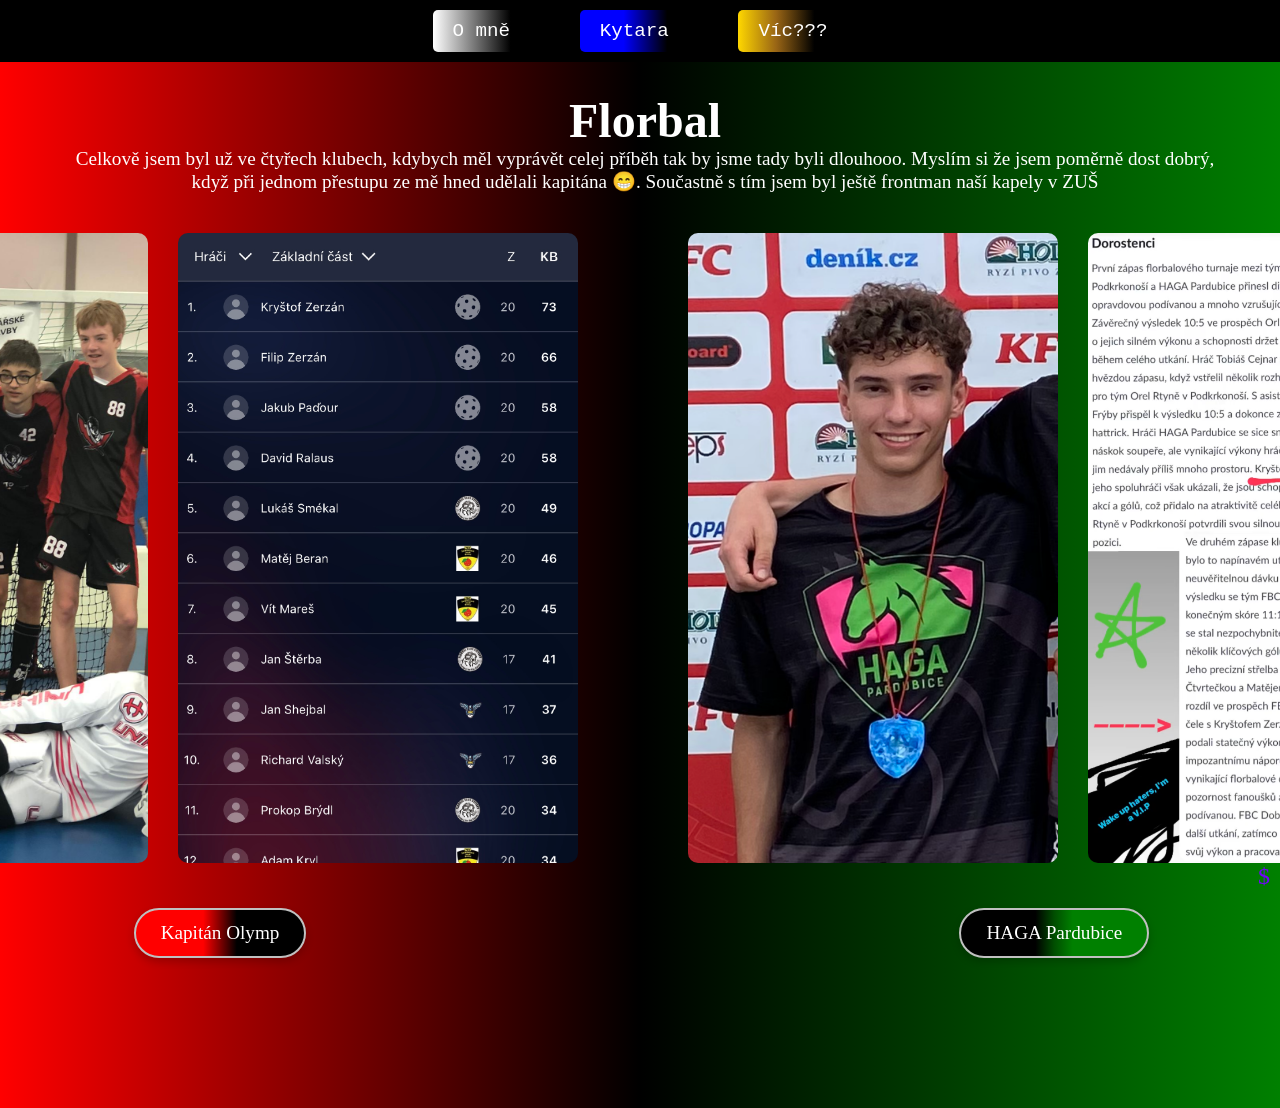
==== Florbal.html @ 15d73661 "Initial commit" ====
<!DOCTYPE html>
<html lang="cs">
<head>
    <meta charset="UTF-8">
    <meta name="viewport" content="width=device-width, initial-scale=1.0">
    <title>Florbal</title>
    <link rel="stylesheet" href="page.css">
</head>
<body id="florbal">
    <header>
        <nav>
            <ul>
                <li><a href="Kryštof.html" class="omne">O mně</a></li>
                <li><a href="Kytara.html" class="kytara">Kytara</a></li>
                <li><a href="SS.html" class="tyrkys">Víc???</a></li>
                <a href="Main.html" class="corner-link" style="color:  rgb(115, 0, 255);">$</a>
            </ul>
        </nav>
    </header>

    <div class="content">
        <h1 style="font-family: 'Times New Roman', Times, serif; text-align: center;">Florbal</h1>
        <p style="font-family: 'Times New Roman', Times, serif; text-align: center;">Celkově jsem byl už ve čtyřech klubech, kdybych měl vyprávět celej příběh tak by jsme tady byli dlouhooo.
             Myslím si že jsem poměrně dost dobrý, když při jednom přestupu ze mě hned udělali kapitána 😁.
             Součastně s tím jsem byl ještě frontman naší kapely v ZUŠ</p>
        <div class="photos">
            <img src="Obrázky/1. misto.JPEG" alt="Florbal Fotka 1">
            <img src="Obrázky/body.JPEG" alt="Florbal Fotka 2">
            <img src="Obrázky/sfl.PNG" alt="Florbal Fotka 3">
            <img src="Obrázky/clanek haga.PNG" alt="Florbal Fotka 4">
        </div>
        <div class="links">
            <a href="https://www.olympvychod.cz/l/zastavi-nekdo-starsi-zaky-v-jejich-serii-neporazitelnosti/" class="red-link" target="_blank">Kapitán Olymp</a>
            <a href="https://www.hagapardubice.cz/" class="green-link" target="_blank">HAGA Pardubice</a>
        </div>
    </div>
</body>
</html>
---- page.css ----
* {
    margin: 0;
    padding: 0;
    box-sizing: border-box;
}

body {
    font-family: 'Courier New', Courier, monospace;
    display: flex;
    justify-content: center;
    align-items: center;
    height: 100vh;
    margin-top: 60px;
    color: white;
}

header {
    width: 100%;
    position: fixed;
    top: 0;
    background-color: black;
    padding: 20px 0;
    text-align: center;
    z-index: 10;
}

nav ul {
    list-style: none;
}

nav ul li {
    display: inline;
    margin: 0 20px;
}

nav ul li a {
    color: white;
    text-decoration: none;
    font-size: 1.2em;
    padding: 10px 20px;
    border-radius: 5px;
    transition: background-color 0.3s ease, color 0.3s ease;
}

/* Odkazy s původními přechody */
nav ul li a.omne {
    background: linear-gradient(to right, white,grey, black 80%);
}

nav ul li a.florbal {
    background: linear-gradient(to right, red, black, green);
    
}

nav ul li a.kytara {
    background: linear-gradient(to right, blue, rgb(0, 0, 255), black 80%);
}

/* Nové odkazy s přechody */
nav ul li a.vic {
    background: linear-gradient(to right, gold, black);
    color: white;
}

nav ul li a.tyrkys {
    background: linear-gradient(to right, gold, rgb(153, 101, 21), black 70%);
    color: white;
}

/* Hover efekt */
nav ul li a:hover {
    color: #ffcc00;
    background-color: rgba(255, 255, 255, 0.2);
}

.container {
    text-align: center;
    max-width: 900px;
}

h1 {
    font-size: 3em;
    margin-bottom: 20px;
}

p {
    font-size: 1.2em;
    margin-bottom: 20px;
}

#florbal {
    margin: 0 10px; /* Zmenšení okrajů na 10px na levé a pravé straně */
    padding: 0; /* Odstranění vnitřních okrajů */
    margin-top: 60px; /* Přidání horního okraje pro posunutí dolů */
}

#florbal .content {
    max-width: 1200px; /* Maximální šířka kontejneru */
    margin: 0 auto; /* Vycentrování kontejneru */
    padding: 150px 10px; /* Přidání vnitřního odsazení na vrchu (100px) */
}
#florbal h1 {
    margin-left: 10px; /* Odsazení textu zleva */
    margin-top: 30px; /* Odsazení od vrchu */
}

#florbal p {
    margin-left: 10px; /* Odsazení textu zleva */
    margin-top: -20px; /* Odsazení od vrchu */
    margin-bottom: 40px; /* Zvýšená mezera pod textem odstavce */
}

/* Stylizace fotek pro stránku Florbal */
.photos {
    display: flex;
    justify-content: center;
    gap: 20px; /* Mezera mezi fotkami */
    margin: 20px 0;
}

.photos img {
    height: 70vh; /* Zvýšení výšky fotek */
    width: auto; /* Zachování poměru stran */
    max-width: 400px; /* Maximální šířka pro kontrolu velikosti */
    object-fit: cover;
    border-radius: 10px;
    transition: transform 0.3s ease, box-shadow 0.3s ease; /* Přidání box-shadow pro hover efekt */
}

.photos img:hover {
    transform: scale(1.1); /* Efekt při najetí */
    box-shadow: 0 4px 15px rgba(0, 0, 0, 0.4); /* Přidání stínu při najetí */
}

/* Stylizace odkazů pod fotkami */
.links {
    display: flex;
    justify-content: center;
    gap: 40px;
    margin-top: 45px;

}

.red-link, .green-link {
    font-family: 'Times New Roman', Times, serif;
    font-size: 1.2em;
    padding: 12px 25px;
    text-decoration: none;
    color: white;
    border: 2px solid #C0C0C0;
    border-radius: 30px; /* Zakulacení okrajů */
    box-shadow: 0 4px 8px rgba(0, 0, 0, 0.2); /* Původní stín */
    cursor: pointer;
    transition: background-color 0.3s ease, transform 0.3s ease, box-shadow 0.3s ease;
    display: inline-block;
}

/* Zachování původních barevných přechodů */
.red-link {
    background: linear-gradient(to right, red 40%, #800000 50%, black 60%);
    position: relative;
    left: -305px; /* Původní pozice odkazu */
}

.green-link {
    background: linear-gradient(to right, black 40%, #004d00 50%, green 60%);
    position: relative;
    left: 308px; /* Původní pozice odkazu */
}

/* Hover efekt s prohozenými barvami */
.red-link:hover {
    background: linear-gradient(to right, black 40%, #800000 50%, red 60%);
    color: white;
    transform: scale(1.2) rotate(5deg);
    box-shadow: 0 6px 12px rgba(0, 0, 0, 0.4); /* Zesílený stín na hover */
}

.green-link:hover {
    background: linear-gradient(to right, green 40%, #004d00 50%, black 60%);
    color: white;   
    transform: scale(1.2) rotate(5deg);
    box-shadow: 0 6px 12px rgba(0, 0, 0, 0.4); /* Zesílený stín na hover */
}

/* Upravíme mezery mezi fotkami */
.photos > img:nth-child(1) {
    margin-right: 10px; /* Menší mezera mezi první a druhou fotkou */
    margin-left: -90px;
}

.photos > img:nth-child(2) {
    margin-right: 50px; /* Větší mezera mezi druhou a třetí fotkou */
    /* Posun druhé fotky vlevo */
}

.photos > img:nth-child(3) {
    margin-left: 40px; /* Menší mezera mezi druhou a třetí fotkou */
}

.photos > img:nth-child(4) {
    margin-left: 10px; /* Menší mezera mezi třetí a čtvrtou fotkou */
}

/* Styl pro Main stránku (psací stroj) */
@keyframes typing {
    from { width: 0; }
    to { width: 100%; }
}

@keyframes blink {
    from, to { border-color: transparent; }
    50% { border-color: white; }
}

.typing-text {
    font-size: 2em;
    color: white;
    white-space: nowrap;
    overflow: hidden;
    border-right: 3px solid;
    width: 0;
    animation: typing 3.5s steps(40, end), blink 0.75s step-end infinite;
    margin-bottom: 20px;
}

/* Instagram ikona */
.social-links a.instagram {
    background: linear-gradient(to right, #f09433, #e6683c, #dc2743, #cc2366, #bc1888);
}

/* Snapchat ikona */
.social-links a.snapchat {
    background: linear-gradient(to right, #fffc00, #ffc107);
}

/* TikTok ikona */
.social-links a.tiktok {
    background: linear-gradient(to right, #010101, #3b5998);
}

/* Facebook ikona */
.social-links a.facebook {
    background: linear-gradient(to right, #4267B2, #3b5998);
}

/* Hover efekt na ikony */
.social-links a:hover {
    transform: scale(1.1);
}

/* Ostatní přechody a styly zůstávají */
body#index {
    background: linear-gradient(to bottom, white, rgb(200, 200, 200), black 70%);
    color: black;
}

body#florbal {
    background: linear-gradient(to bottom, black 70%, black 100%), 
                linear-gradient(to right, red, black 50%, green);
    background-blend-mode: screen;
}

body#kytara {
    background: linear-gradient(to bottom, blue, rgb(0, 0, 255), black 75%);
}

body#main {
    background: linear-gradient(to bottom, #333333, #000000);
    color: white;
}

body#ss {
    background: linear-gradient(to bottom, #000000, #333333);
    color: white;
    margin-top: -75px;
}

.social-links a {
    width: 80px;
    height: 80px;
    display: inline-block;
    border-radius: 50%;
    overflow: hidden;
    transition: transform 0.3s ease;
}

.social-links img {
    width: 100%;
    height: 100%;
    object-fit: cover;
    border-radius: 50%;
    transition: transform 0.3s ease;
}

.social-links a:hover img {
    transform: scale(1.1);
}

/* Stylizace pro stránku Main */
#main-page {
    display: flex;
    justify-content: center;
    align-items: center;
    height: 100vh;
    margin: 0;
    background: linear-gradient(to left, #000000, #C0C0C0, #8A2BE2);
    background-size: cover;
    background-position: center;
    font-family: 'Courier New', Courier, monospace;
}

/* Blikající podtržítko */
.blinking-cursor {
    font-weight: bold;
    font-size: 1em;
    color: black;
    display: inline;
    animation: blink 1s step-end infinite;
}

/* Animace pro efekt psacího stroje */
.typewriter p {
    font-weight: bold;
    font-family:'Times New Roman', Times, serif; /* Nový moderní font */
    font-size: 3em; /* Zvýšení velikosti písma */
    color: black;
    white-space: nowrap;
    overflow: hidden;
    width: 100%;
    max-width: 0;
    animation: typing 3s steps(30, end) forwards, blink-caret 0.75s step-end infinite;
    text-shadow: 2px 2px 5px rgba(0, 0, 0, 0.5); /* Stín pro zvýraznění */
}

/* Blikání podtržítka */
@keyframes blink {
    50% { opacity: 0; }
}

/* Efekt psacího stroje */
@keyframes typing {
    from { max-width: 0; }
    to { max-width: 100%; }
}

@keyframes blink-caret {
    from, to { border-color: transparent; }
    50% { border-color: white; }
}

/* Stylizace tlačítek s moderním designem */
.button-container .btn {
    font-family: 'Times New Roman', Times, serif;
    font-size: 1.2em;
    padding: 12px 25px;
    margin: 15px;
    margin-left: 0; /* Nastavení levého okraje na 0 */
    margin-right: 15px; /* Odsazení vpravo */
    text-decoration: none;
    transform: translateX(-15px); /* Posunutí tlačítek vlevo o 10px */
    color: white;
    background-image: linear-gradient(to right, #000000, #8A2BE2);
    border: 2px solid #C0C0C0;
    border-radius: 30px;
    box-shadow: 0 4px 8px rgba(0, 0, 0, 0.2);
    cursor: pointer;
    transition: all 0.3s ease;
}

.button-container .btn:hover {
    background-image: linear-gradient(to right, #C0C0C0, #8A2BE2);
    color: black;
    box-shadow: 0 6px 12px rgba(0, 0, 0, 0.4);
}

.button-container {
    margin-top: 20px;
    display: flex; /* Zajištění, že tlačítka budou vedle sebe */
    justify-content: flex-start; /* Zarovnání tlačítek na začátek kontejneru */
    margin-left: 82px; /* Posun kontejneru vlevo (přizpůsobte hodnotu podle potřeby) */
}

#main-page .btn {
    font-size: 1.7em;
    padding: 12px 25px;
    margin: 15px;
    text-decoration: none;
    color: white;
    background-image: linear-gradient(to right, #000000, #8A2BE2);
    border: 2px solid #C0C0C0;
    border-radius: 30px;
    box-shadow: 0 4px 8px rgba(0, 0, 0, 0.2);
    cursor: pointer;
    transition: all 0.3s ease;
}

#main-page .btn:hover {
    background-image: linear-gradient(to right, #C0C0C0, #8A2BE2);
    color: black;
    box-shadow: 0 6px 12px rgba(0, 0, 0, 0.4);
}

body#ss {
    background: linear-gradient(to bottom, gold, rgb(153, 101, 21), black 60%);
    color: white;
    display: flex;
    flex-direction: column;
    min-height: 110vh;
}

/* Kontejner pro oba textové prvky */
.text-container {
    display: flex;
    flex-direction: column;
    align-items: center;
    margin-top: 110px; /* Posune oba texty níže */
    margin-bottom: 10px; /* Nastavuje mezeru mezi texty a odkazy */
}

body#ss h1 {
    font-family: 'Times New Roman', Times, serif;
    font-size: 2.5em;
    color: white;
    text-align: center;
    margin-bottom: 10px;
}

.social-links {
    display: flex;
    font-size: 3em;
    justify-content: center;
    gap: 40px;
    margin-top: 100px;
    margin-bottom: 10px;
}

.corner-link { 
    font-family: 'Times New Roman', Times, serif;
    position: fixed;
    bottom: 10px;
    right: 10px;
    font-size: 1.5em; /* Velikost symbolu $ */
    color: white; /* Barva textu */
    text-decoration: none;
    transition: transform 0.2s ease;
}

.corner-link:hover {
    transform: scale(1.5); /* Mírné zvětšení při najetí myší */
}

/* Specifické stylování pro fotky na stránce Kryštof */
.kryštof-fotky {
    margin-top: 17px; /* Posune fotky o 20px dolů */
}

/* Ostatní přechody a styly zůstávají */
body#index {
    background: linear-gradient(to bottom, white, rgb(200, 200, 200), black 70%);
    color: black;
}

/* Specifické styly pro obsah na stránce O mně */
#ome .content { /* Tímto se zajistí, že se styly aplikují jen na tuto stránku */
    max-width: 800px; /* Omezí šířku obsahu pro lepší čitelnost */
    margin: 0 auto; /* Vycentruje obsah na stránce */
    padding: 20px; /* Přidá prostor kolem obsahu */
    line-height: 1.6; /* Přidá lepší čitelnost textu */
    text-align: center; /* Vycentruje text */
}

/* Styly pro nadpis na stránce O mně */
#ome .content h1 {
    font-family: 'Times New Roman', Times, serif; /* Ponechá nastavení písma */
}

/* Styly pro text v odstavci na stránce O mně */
#ome .content p {
    font-family: 'Times New Roman', Times, serif; /* Ponechá nastavení písma */
    text-align: justify; /* Zarovná text do bloku */
    margin-bottom: 20px; /* Přidá prostor pod odstavcem */
}

#ome .photos {
    margin-left: 1000px; /* Posune fotky 20px doprava */
    display: inline-block; /* Umožní fotkám být vedle sebe */
}

#ome .kryštof-fotky {
    display: inline-block; /* Umožní fotkám být vedle sebe */
    width: 45%; /* Nastaví šířku fotek */
    margin: 10px; /* Mezery mezi fotkami */
}
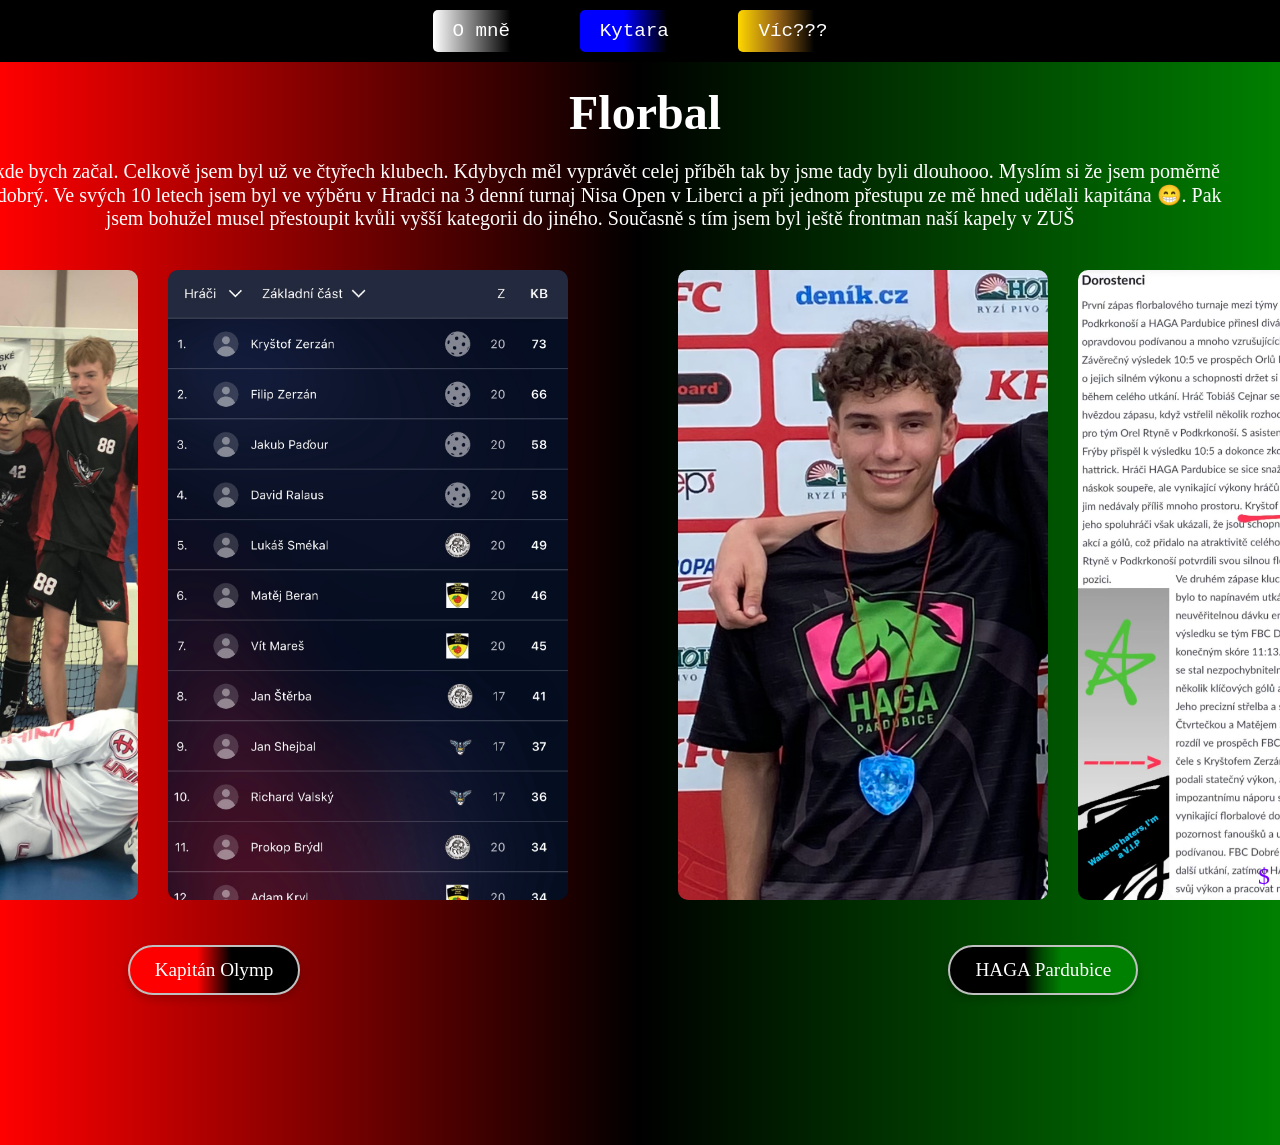
==== commit efaecbe9: "commit "První nástřel"" ====
--- a/Florbal.html
+++ b/Florbal.html
@@ -13,16 +13,16 @@
                 <li><a href="Kryštof.html" class="omne">O mně</a></li>
                 <li><a href="Kytara.html" class="kytara">Kytara</a></li>
                 <li><a href="SS.html" class="tyrkys">Víc???</a></li>
-                <a href="Main.html" class="corner-link" style="color:  rgb(115, 0, 255);">$</a>
+                <a href="Index.html" class="corner-link" style="color:  rgb(115, 0, 255);">$</a>
             </ul>
         </nav>
     </header>
 
     <div class="content">
         <h1 style="font-family: 'Times New Roman', Times, serif; text-align: center;">Florbal</h1>
-        <p style="font-family: 'Times New Roman', Times, serif; text-align: center;">Celkově jsem byl už ve čtyřech klubech, kdybych měl vyprávět celej příběh tak by jsme tady byli dlouhooo.
-             Myslím si že jsem poměrně dost dobrý, když při jednom přestupu ze mě hned udělali kapitána 😁.
-             Součastně s tím jsem byl ještě frontman naší kapely v ZUŠ</p>
+        <p style="font-family: 'Times New Roman', Times, serif; text-align: center;   font-size: 20px;">Tak kde bych začal. Celkově jsem byl už ve čtyřech klubech. Kdybych měl vyprávět celej příběh tak by jsme tady byli dlouhooo.
+             Myslím si že jsem poměrně dost dobrý. Ve svých 10 letech jsem byl ve výběru v Hradci na 3 denní turnaj Nisa Open v Liberci a při jednom přestupu ze mě hned udělali kapitána 😁.
+             Pak jsem bohužel musel přestoupit kvůli vyšší kategorii do jiného. Současně s tím jsem byl ještě frontman naší kapely v ZUŠ</p>
         <div class="photos">
             <img src="Obrázky/1. misto.JPEG" alt="Florbal Fotka 1">
             <img src="Obrázky/body.JPEG" alt="Florbal Fotka 2">
--- a/page.css
+++ b/page.css
@@ -101,12 +101,12 @@
 }
 #florbal h1 {
     margin-left: 10px; /* Odsazení textu zleva */
-    margin-top: 30px; /* Odsazení od vrchu */
+    margin-top: 60px; /* Odsazení od vrchu */
 }
 
 #florbal p {
-    margin-left: 10px; /* Odsazení textu zleva */
-    margin-top: -20px; /* Odsazení od vrchu */
+    margin-left: -100px; /* Odsazení textu zleva */
+    margin-top:   0px; /* Odsazení od vrchu */
     margin-bottom: 40px; /* Zvýšená mezera pod textem odstavce */
 }
 
@@ -159,13 +159,13 @@
 .red-link {
     background: linear-gradient(to right, red 40%, #800000 50%, black 60%);
     position: relative;
-    left: -305px; /* Původní pozice odkazu */
+    left: -311px; /* Původní pozice odkazu */
 }
 
 .green-link {
     background: linear-gradient(to right, black 40%, #004d00 50%, green 60%);
     position: relative;
-    left: 308px; /* Původní pozice odkazu */
+    left: 297px; /* Původní pozice odkazu */
 }
 
 /* Hover efekt s prohozenými barvami */
@@ -186,7 +186,7 @@
 /* Upravíme mezery mezi fotkami */
 .photos > img:nth-child(1) {
     margin-right: 10px; /* Menší mezera mezi první a druhou fotkou */
-    margin-left: -90px;
+    margin-left: -110px;
 }
 
 .photos > img:nth-child(2) {
@@ -491,4 +491,40 @@
     display: inline-block; /* Umožní fotkám být vedle sebe */
     width: 45%; /* Nastaví šířku fotek */
     margin: 10px; /* Mezery mezi fotkami */
-}+}
+
+.kytara-photos {
+    display: flex; /* Použití Flexboxu pro horizontální zarovnání */
+    justify-content: center; /* Zarovnáno na střed */
+    gap: 30px; /* Mezera mezi fotkami */
+    margin: 20px 0; /* Okraje pro vertikální mezeru */
+}
+
+.kytara-photos .kytara-fotky {
+    height: 60vh; /* Mírně zmenšená výška fotek (původně 70vh) */
+    width: auto; /* Zachování poměru stran */
+    max-width: 350px; /* Mírně zmenšená maximální šířka (původně 400px) */
+    object-fit: cover; /* Přizpůsobení obrázků bez deformace */
+    border-radius: 10px; /* Zaoblení rohů */
+    transition: transform 0.3s ease, box-shadow 0.3s ease; /* Plynulý přechod pro zvětšení a stín */
+}
+
+/* Efekt při najetí myší pro obrázky na stránce Kytara */
+.kytara-photos .kytara-fotky:hover {
+    transform: scale(1.1); /* Zvýšení o 10% při hoveru */
+    box-shadow: 0 4px 15px rgba(0, 0, 0, 0.4); /* Přidání stínu při najetí */
+}
+
+.kytara-title {
+    margin-top: -1110x; /* Menší mezera nad nadpisem */
+    font-family: 'Times New Roman', Times, serif; /* Přidání stylu písma */
+    text-align: center; /* Zarovnání na střed */
+}
+
+.kytara-paragraph {
+    margin-left: 420px; 
+    margin-right: 420px;
+    padding: 10px; /* Vnitřní okraje pro odstavce */
+    font-family: 'Times New Roman', Times, serif; /* Styl písma */
+    text-align: center; /* Zarovnání na střed */
+}
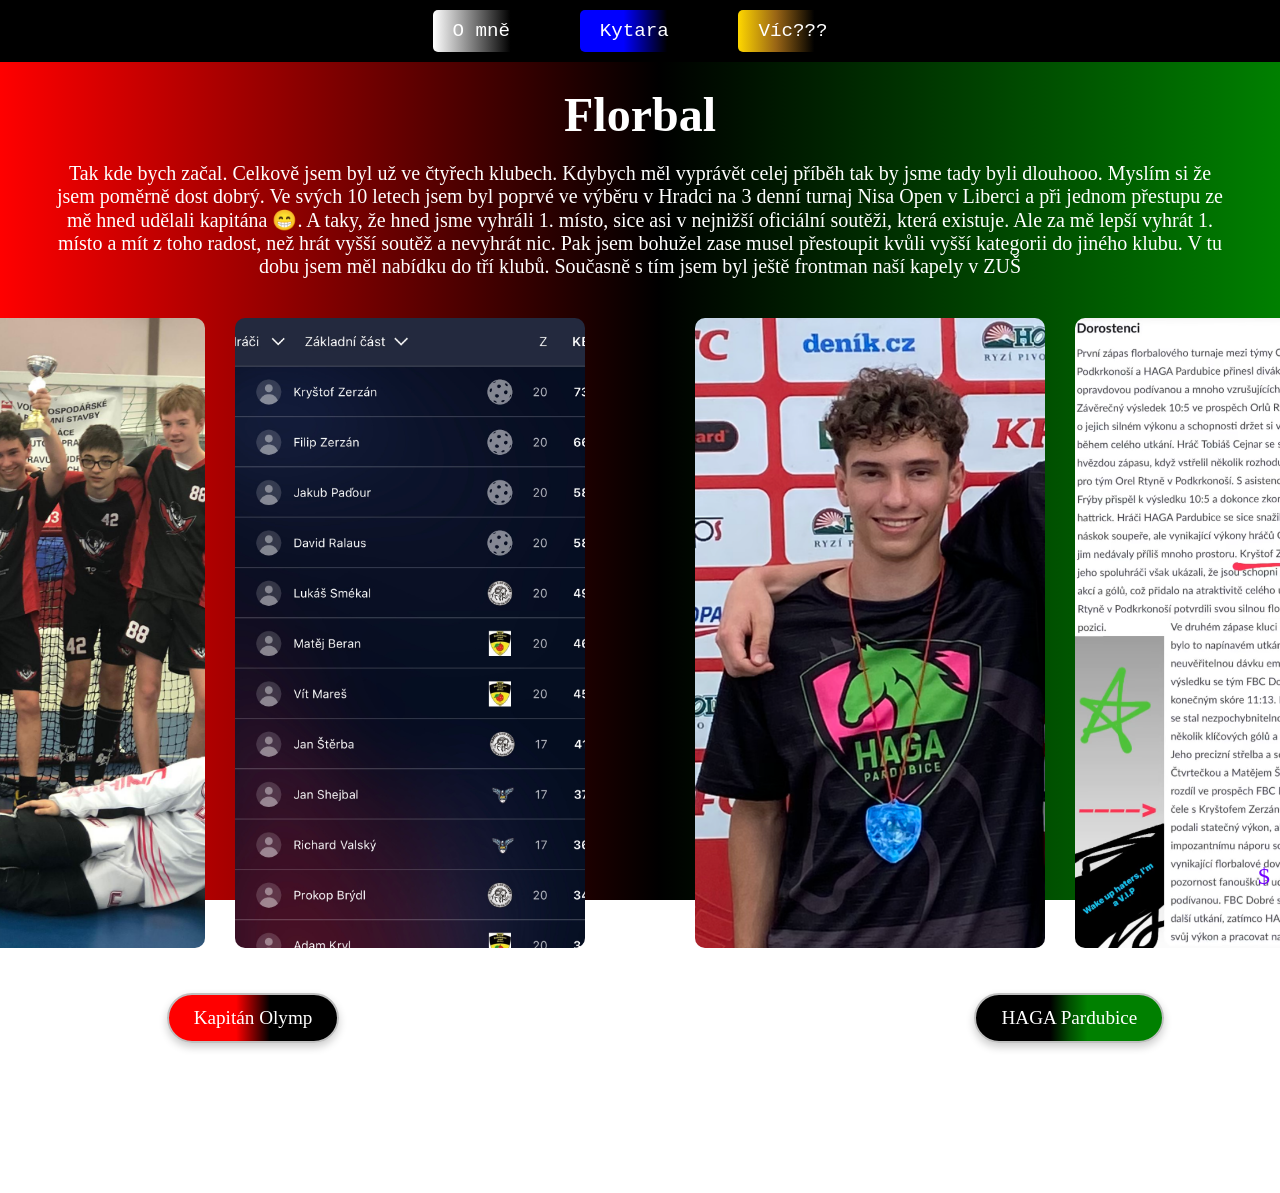
==== commit 7869bcc1: "Snad uz dobry" ====
--- a/Florbal.html
+++ b/Florbal.html
@@ -13,7 +13,7 @@
                 <li><a href="Kryštof.html" class="omne">O mně</a></li>
                 <li><a href="Kytara.html" class="kytara">Kytara</a></li>
                 <li><a href="SS.html" class="tyrkys">Víc???</a></li>
-                <a href="Index.html" class="corner-link" style="color:  rgb(115, 0, 255);">$</a>
+                <a href="index.html" class="corner-link" style="color:  rgb(115, 0, 255);">$</a>
             </ul>
         </nav>
     </header>
@@ -21,8 +21,9 @@
     <div class="content">
         <h1 style="font-family: 'Times New Roman', Times, serif; text-align: center;">Florbal</h1>
         <p style="font-family: 'Times New Roman', Times, serif; text-align: center;   font-size: 20px;">Tak kde bych začal. Celkově jsem byl už ve čtyřech klubech. Kdybych měl vyprávět celej příběh tak by jsme tady byli dlouhooo.
-             Myslím si že jsem poměrně dost dobrý. Ve svých 10 letech jsem byl ve výběru v Hradci na 3 denní turnaj Nisa Open v Liberci a při jednom přestupu ze mě hned udělali kapitána 😁.
-             Pak jsem bohužel musel přestoupit kvůli vyšší kategorii do jiného. Současně s tím jsem byl ještě frontman naší kapely v ZUŠ</p>
+             Myslím si že jsem poměrně dost dobrý. Ve svých 10 letech jsem byl poprvé ve výběru v Hradci na 3 denní turnaj Nisa Open v Liberci a při jednom přestupu ze mě hned udělali kapitána 😁.
+             A taky, že hned jsme vyhráli 1. místo, sice asi v nejnižší oficiální soutěži, která existuje. Ale za mě lepší vyhrát 1. místo a mít z toho radost, než hrát vyšší soutěž a nevyhrát nic.  
+             Pak jsem bohužel zase musel přestoupit kvůli vyšší kategorii do jiného klubu. V tu dobu jsem měl nabídku do tří klubů. Současně s tím jsem byl ještě frontman naší kapely v ZUŠ</p>
         <div class="photos">
             <img src="Obrázky/1. misto.JPEG" alt="Florbal Fotka 1">
             <img src="Obrázky/body.JPEG" alt="Florbal Fotka 2">
--- a/page.css
+++ b/page.css
@@ -76,7 +76,10 @@
 .container {
     text-align: center;
     max-width: 900px;
-}
+    overflow-x: auto; /* Vytvoří horizontální posuvník, pokud je obsah širší než okno */
+    white-space: nowrap; /* Zabrání zalomení obsahu na další řádek */
+}
+
 
 h1 {
     font-size: 3em;
@@ -100,12 +103,13 @@
     padding: 150px 10px; /* Přidání vnitřního odsazení na vrchu (100px) */
 }
 #florbal h1 {
-    margin-left: 10px; /* Odsazení textu zleva */
-    margin-top: 60px; /* Odsazení od vrchu */
+    margin-left: 0px; /* Odsazení textu zleva */
+    margin-top: 110px; /* Odsazení od vrchu */
 }
 
 #florbal p {
-    margin-left: -100px; /* Odsazení textu zleva */
+    text-align: center;
+
     margin-top:   0px; /* Odsazení od vrchu */
     margin-bottom: 40px; /* Zvýšená mezera pod textem odstavce */
 }
@@ -120,8 +124,7 @@
 
 .photos img {
     height: 70vh; /* Zvýšení výšky fotek */
-    width: auto; /* Zachování poměru stran */
-    max-width: 400px; /* Maximální šířka pro kontrolu velikosti */
+    width: 350px;
     object-fit: cover;
     border-radius: 10px;
     transition: transform 0.3s ease, box-shadow 0.3s ease; /* Přidání box-shadow pro hover efekt */
@@ -159,13 +162,13 @@
 .red-link {
     background: linear-gradient(to right, red 40%, #800000 50%, black 60%);
     position: relative;
-    left: -311px; /* Původní pozice odkazu */
+    left: -272px; /* Původní pozice odkazu */
 }
 
 .green-link {
     background: linear-gradient(to right, black 40%, #004d00 50%, green 60%);
     position: relative;
-    left: 297px; /* Původní pozice odkazu */
+    left: 323px; /* Původní pozice odkazu */
 }
 
 /* Hover efekt s prohozenými barvami */
@@ -186,7 +189,7 @@
 /* Upravíme mezery mezi fotkami */
 .photos > img:nth-child(1) {
     margin-right: 10px; /* Menší mezera mezi první a druhou fotkou */
-    margin-left: -110px;
+    margin-left: 0px;
 }
 
 .photos > img:nth-child(2) {
@@ -257,12 +260,14 @@
 
 body#florbal {
     background: linear-gradient(to bottom, black 70%, black 100%), 
-                linear-gradient(to right, red, black 50%, green);
+                linear-gradient(to right, red, black 51.5%, green);
     background-blend-mode: screen;
+    background-attachment: fixed; /* Připnutí pozadí */
 }
 
 body#kytara {
     background: linear-gradient(to bottom, blue, rgb(0, 0, 255), black 75%);
+    background-attachment: fixed; /* Připnutí pozadí */
 }
 
 body#main {
@@ -458,6 +463,7 @@
 /* Ostatní přechody a styly zůstávají */
 body#index {
     background: linear-gradient(to bottom, white, rgb(200, 200, 200), black 70%);
+    background-attachment: fixed;
     color: black;
 }
 
@@ -472,6 +478,7 @@
 
 /* Styly pro nadpis na stránce O mně */
 #ome .content h1 {
+    margin-top: -100px;
     font-family: 'Times New Roman', Times, serif; /* Ponechá nastavení písma */
 }
 
@@ -516,15 +523,47 @@
 }
 
 .kytara-title {
-    margin-top: -1110x; /* Menší mezera nad nadpisem */
+    margin-top: -45px; /* Menší mezera nad nadpisem */
     font-family: 'Times New Roman', Times, serif; /* Přidání stylu písma */
     text-align: center; /* Zarovnání na střed */
 }
 
 .kytara-paragraph {
-    margin-left: 420px; 
-    margin-right: 420px;
+    margin-left: 150px; 
+    margin-right: 150px;
     padding: 10px; /* Vnitřní okraje pro odstavce */
     font-family: 'Times New Roman', Times, serif; /* Styl písma */
     text-align: center; /* Zarovnání na střed */
 }
+
+
+/* Pro tablety nebo menší obrazovky */
+@media (max-width: 768px) {
+    .container {
+        display: flex;
+        flex-direction: column; /* Změní rozložení na vertikální na užších obrazovkách */
+        align-items: center;    /* Zarovná prvky na střed */
+    }
+
+    .element {
+        width: 90%; /* Upraví šířku jednotlivých prvků */
+        margin-bottom: 20px; /* Přidá mezery mezi prvky pro lepší čitelnost */
+    }
+}
+
+/* Pro mobilní zařízení */
+@media (max-width: 480px) {
+    .container {
+        padding: 10px; /* Sníží okraje kolem obsahu */
+    }
+
+    .element {
+        width: 100%; /* Prvky zabírají plnou šířku obrazovky */
+        margin-bottom: 15px;
+    }
+
+    img, table {
+        max-width: 100%; /* Zajistí, že se obrázky a tabulky přizpůsobí šířce obrazovky */
+        height: auto;
+    }
+}
